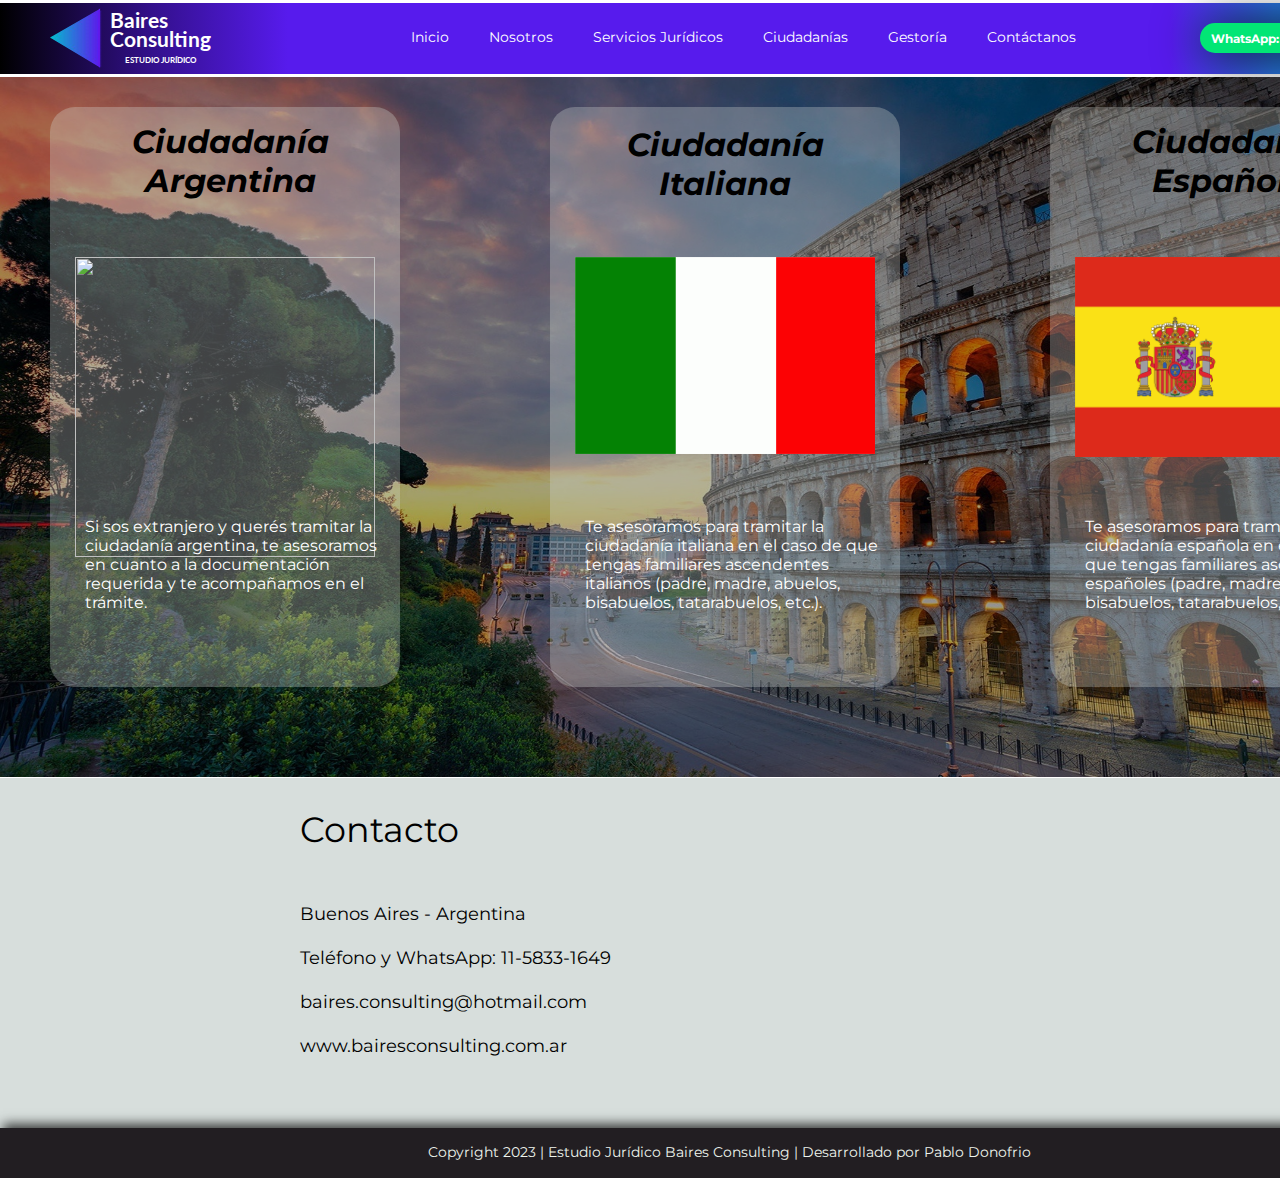
==== pages/ciudadanias.html @ acf15994 "Pre entrega 02 - Original" ====
<html lang="es">
    <head>
        <meta charset="UTF-8">
        <meta http-equiv="X-UA-Compatible" content="IE=edge">
        <meta name="viewport" content="width=device-width, initial-scale=1.0">
        <link rel="stylesheet" type="text/css" href="../css/stylesc.css">
        <link rel="preconnect" href="https://fonts.googleapis.com">
        <link rel="preconnect" href="https://fonts.gstatic.com" crossorigin>
        <link href="https://fonts.googleapis.com/css2?family=Fira+Sans:wght@100;300;400;700;900&display=swap" rel="stylesheet">
        <link rel="preconnect" href="https://fonts.googleapis.com">
        <link rel="preconnect" href="https://fonts.gstatic.com" crossorigin>
        <link href="https://fonts.googleapis.com/css2?family=Work+Sans:ital,wght@0,100;0,400;0,600;0,800;1,300&display=swap" rel="stylesheet">
        <link rel="preconnect" href="https://fonts.googleapis.com"><link rel="preconnect" href="https://fonts.gstatic.com" crossorigin><link href="https://fonts.googleapis.com/css2?family=Lato:wght@100;300;400;700;900&display=swap" rel="stylesheet">
        <link rel="preconnect" href="https://fonts.googleapis.com">
        <link rel="preconnect" href="https://fonts.gstatic.com" crossorigin>
        <link href="https://fonts.googleapis.com/css2?family=Montserrat:wght@100;400;700&display=swap" rel="stylesheet">



        <title>BAIRES CONSULTING | Estudio Jurídico</title>
    </head>
<body>
    <header>
        <div class="cabecera">
            <div class="fondoLogo">
                <h2 class="letraBaires">Baires</h2>
                <h2 class="letraConsulting">Consulting</h2>
                <h2 class="slogan">ESTUDIO JURÍDICO</h2>
                <img class="logoB" src="../assets/SoloLogo_2023.png" alt="">
            </div>
            <div class="fondoMenuCentral">
                <nav>
                    <ul class="botoneraCentral">
                        <li><a href="D:\CODERHOUSE - CLASES DESARROLLO WEB\Codigos\pruebascurso03-submenu2\index.html">Inicio</a></li>
                        <li><a href="D:\CODERHOUSE - CLASES DESARROLLO WEB\Codigos\pruebascurso03-submenu2\pages\nosotros.html">Nosotros</a></li>
                        <li><a href="D:\CODERHOUSE - CLASES DESARROLLO WEB\Codigos\pruebascurso03-submenu2\pages\servicios.html">Servicios Jurídicos</a></li>
                        <li><a href="D:\CODERHOUSE - CLASES DESARROLLO WEB\Codigos\pruebascurso03-submenu2\pages\ciudadanias.html">Ciudadanías</a>
                            <!-- <ul class="SubMenu">
                                <li> <a href="#">Argentina</a> </li>
                                <li> <a href="#">Italiana</a> </li>
                                <li> <a href="#">Española</a> </li>
                            </ul> -->
                        </li>
                        <li><a href="D:\CODERHOUSE - CLASES DESARROLLO WEB\Codigos\pruebascurso03-submenu2\pages\gestoria.html">Gestoría</a></li>
                        <li><a href="D:\CODERHOUSE - CLASES DESARROLLO WEB\Codigos\pruebascurso03-submenu2\pages\contacto-form.html">Contáctanos</a></li>
                    </ul>
                </nav>
            </div>
            <div class="fondoSinLogo"></div>
            <div class="contentTel"></div>
                <div class="tel">
                    <h4>WhatsApp: 11-5833-1649</h4>    
                </div>
        </div>
    </header>
    <main>
        <div class="fondoCuerpoC">  

            <img class="FotoRoma" src="../assets/roma.jpg" alt="">

                <div class="fondoArgentina">
                    <br>

                    <h1 class="ciuARG">Ciudadanía Argentina</h1>
                    <br>
                    <img class="bandeArg" src="../assets/BanderaArgentina.png" alt="">
                    <p id="descripcionARG">Si sos extranjero y querés tramitar la ciudadanía argentina, te asesoramos en cuanto a la documentación requerida y te acompañamos en el trámite.
                </div>
                <div class="fondoItalia">
                    <br>

                    <h1 class="ciuITA">Ciudadanía <br> Italiana</h1>
                    <br>
                    <img class="bandeITA" src="../assets/BanderaItaliana.PNG" alt="">
                    <p id="DescripcionITA">Te asesoramos para tramitar la ciudadanía italiana en el caso de que tengas familiares ascendentes italianos (padre, madre, abuelos, bisabuelos, tatarabuelos, etc.).
                </div>
                <div class="fondoEspana">
                    <br>

                    <h1 class="ciuESP">Ciudadanía Española</h1>
                    <br>
                    <img class="bandeESP" src="../assets/BanderaEspana.png" alt="">
                    <p id="descripcionESP">Te asesoramos para tramitar la ciudadanía española en el caso de que tengas familiares ascendentes españoles (padre, madre, abuelos, bisabuelos, tatarabuelos, etc.).
                </div>

        <div class="fondoBody">
        </div>
        </div>
        <section>
            <div class="contactoBajo">
                    <iframe class="mapa" src="https://www.google.com/maps/embed?pb=!1m14!1m12!1m3!1d15606.87540798475!2d-58.35980882972185!3d-34.681428520362296!2m3!1f0!2f0!3f0!3m2!1i1024!2i768!4f13.1!5e0!3m2!1ses-419!2sar!4v1673087443445!5m2!1ses-419!2sar" width="350" height="250" style="border:0;" allowfullscreen="" loading="lazy" referrerpolicy="no-referrer-when-downgrade"></iframe>
                    <h3 id="letraContacto">Contacto</h3>
                    <nav class="navegaDown">
                        <ul class="menuDown">
                            <li>Buenos Aires - Argentina</li><br>
                            <li>Teléfono y WhatsApp: 11-5833-1649</li><br>
                            <li>baires.consulting@hotmail.com</a></li><br>
                            <li>www.bairesconsulting.com.ar</li>
                        </ul>
                    </nav>
                </div>
            </section>
    </main>
<!-- Y aquí está nuestro pie de página principal que se utiliza en todas las páginas de nuestro sitio web -->
<footer>
    <div class="contentFooter">
        <p class="footer">Copyright 2023 | Estudio Jurídico Baires Consulting | Desarrollado por Pablo Donofrio </p>
    </div>
</footer>
</body>
</html>
---- css/stylesc.css ----
* {
    margin: 0;
    padding: 0;
}

/* Header */
.fondoLogo {
    width: 288px;
    height: 71px;
    background: rgb(0,0,0);
    background: linear-gradient(90deg, rgba(0,0,0,1) 0%, rgba(51,16,140,1) 53%, rgba(87,27,237,1) 100%);
    position: absolute;
    top: 3px;
    left: 0px;
}

.fondoMenuCentral {
    width: 882px;
    height: 71px;
    position: absolute;
    top: 3px;
    left: 288px;
    background-color: #571bed;

}


.fondoSinLogo {
    width: 288px;
    height: 71px;
    position: absolute;
    top: 3px;
    left: 1170px;
    background: rgb(87,27,237);
    background: linear-gradient(90deg, rgba(87,27,237,1) 0%, rgba(42,118,227,1) 36%, rgba(3,198,218,1) 100%);
}


.letraBaires {
    color: white;
    font-size: 21px;
    font-family: 'Lato', sans-serif;
    position: absolute;
    top: 4px;
    left: 110px;
}

.letraConsulting {
    color: white;
    font-size: 21px;
    font-family: 'Lato', sans-serif;
    position: absolute;
    top: 23px;
    left: 110px;
}


.slogan {
    color: white;
    font-size: 8px;
    font-family: 'Lato', sans-serif;
    position: absolute;
    top: 52px;
    left: 125px;
}



.logoB {
    width: 52px;
    height: 60px;
    position: absolute;
    top: 5px;
    left: 50px;
}

.botoneraCentral {
    list-style: none;

}

.botoneraCentral a{
    font-family: 'Montserrat', sans-serif;
    font-size: 0.87rem;
    text-decoration: none;
    color: white;
    background-color: #571bed;
    padding: 18px;

}

.botoneraCentral li {
    display: inline-block;
    align-items: center;
}

ul {
    padding: 25px;
    position: relative;
    left: 80px;
}

.botoneraCentral   li a:hover {
    background-color: white;
    width: 15px;
    height: 85px;
    color: black;
    transition: all .5s;
}


.contentTel {
    width: 258px;
    height: 70px;
    position: absolute;
    top: 0.5rem;
    left: 1192px;
}

.tel {
    width: 170px;
    height: 30px;
    position: absolute;
    top: 23px;
    left: 1200px;
    color: white;
    box-shadow: 2px 2px 50px #000;
    background-color: #02e675;
    font-size: 12px;
    border-radius: 15px;
    font-family: 'Montserrat', sans-serif;
    font-weight: 100;
    display: flex;
    justify-content: center;
    align-items: center;
    z-index: 20;
}



.tel:hover {
    background-color: rgb(98, 37, 197);
    transition: all .5s;
}



/* FIN Header */

.lineaFina {
    width: 1450px;
    height: 2px;
    background-color: #221E22;
    position: absolute;
    top: 70px;
    left: 0px;
}

/* MAIN */


.fondoCuerpoC {
    width: 1458px;
    height: 700px;
    position: relative;
    background-color: #8DA9C4;
    top: 77px;
    }


.ciuARG {
    font-family: 'Montserrat', sans-serif;
    font-style: italic;
    color: black;
    position: absolute;
    top: 15px;
    left: 10px;
    z-index: 90;
}

.ciuITA {
    font-family: 'Montserrat', sans-serif;
    font-style: italic;
    color: black;
    z-index: 90;
}


.ciuESP {
    font-family: 'Montserrat', sans-serif;
    font-style: italic;
    color: black;
    position: absolute;
    top: 15px;
    left: 10px;
    z-index: 90;
}


h1 {
color: white;
}

h3 {
    color: white;
    font-family: 'Work Sans', sans-serif;
    font-weight: 400;
}

#descripcionARG {
    font-family: 'Montserrat', sans-serif;
    color: rgb(255, 255, 255);
    font-weight:400;
    text-align: left;
    justify-content: center;
    padding-left: 20px;
    padding-right: 20px;
    position: absolute;
    top: 410px;
    left: 15px;
    z-index: 90;
}

#descripcionARG:hover {
    color: black;
    transition: 0.3s;
}


#descripcionITA {
    font-family: 'Montserrat', sans-serif;
    color: rgb(255, 255, 255);
    font-weight: 400;
    text-align: left;
    justify-content: center;
    padding-left: 20px;
    padding-right: 20px;
    position: absolute;
    top: 410px;
    left: 15px;
    z-index: 90;
}

#descripcionITA:hover {
    color: black;
    transition: 0.3s;
}


#descripcionESP {
    font-family: 'Montserrat', sans-serif;
    color: rgb(255, 255, 255);
    font-weight: 400;
    text-align: left;
    justify-content: center;
    padding-left: 20px;
    padding-right: 20px;
    position: absolute;
    top: 410px;
    left: 15px;
    z-index: 90;
}

#descripcionESP:hover {
    color: black;
    transition: 0.3s;
}


.bandeArg {
    position: absolute;
    top: 150px;
    left: 25px;
    width: 300px;
}

.bandeArg:hover {-webkit-transform:scale(1.3);transform:scale(1.3);transition: all .3s;}
.bandeArg {overflow:hidden;transition: all .3s;} 


.bandeITA {
    position: absolute;
    top: 150px;
    left: 25px;
    width: 300px;
}

.bandeITA:hover {-webkit-transform:scale(1.3);transform:scale(1.3);transition: all .3s;}
.bandeITA {overflow:hidden;transition: all .3s;} 

.bandeESP {
    position: absolute;
    top: 150px;
    left: 25px;
    width: 300px;
}

.bandeESP:hover {-webkit-transform:scale(1.3);transform:scale(1.3);transition: all .3s;}
.bandeESP {overflow:hidden;transition: all .3s;} 


.fondoArgentina {
    width: 350px;
    height: 580px;
    background-color:rgba(215, 222, 220, 0.3);
    position: absolute;
    top: 30px;
    left: 50px;
    z-index: 20;
    color: white;
    border-radius: 25px;
    text-align: center;
}

.fondoArgentina:hover {
    background-color:rgba(215, 222, 220, 1);
    transition: 0.3s;
}


.fondoItalia {
    width: 350px;
    height: 580px;
    background-color:rgba(215, 222, 220, 0.3);
    position: absolute;
    top: 30px;
    left: 550px;
    z-index: 20;
    color: white;
    border-radius: 25px;
    text-align: center;
}

.fondoItalia:hover {
    background-color:rgba(215, 222, 220, 1);
    transition: 0.3s;
}


.fondoEspana {
    width: 350px;
    height: 580px;
    background-color:rgba(215, 222, 220, 0.3);
    position: absolute;
    top: 30px;
    left: 1050px;
    z-index: 20;
    color: white;
    border-radius: 25px;
    text-align: center;
}


.fondoEspana:hover {
    background-color:rgba(215, 222, 220, 1);
    transition: 0.3s;
}

.contactoBajo {
    display: flex;
    width: 1458px;
    height: 350px;
    background-color: #D7DEDC;
    position: absolute;
    top: 778px;
    justify-content: center;
}



.contactoBajo h3{
    color: #8DA9C4;
    font-family: 'Montserrat', sans-serif;
    font-size: 20px;
}

#letraContacto {
    color: #000;
    font-family: 'Montserrat', sans-serif;
    font-size: 35px;
    position: absolute;
    top: 30px;
    left: 300px;
}

#letraUbic {
    color:#000;
    font-family: 'Montserrat', sans-serif;
    font-size: 35px;
    position: absolute;
    top: 40px;
    left: 300px;
}

.mapa {
    position: absolute;
    top: 30px;
    left: 780px;
}



.contactoBajo h3{
    color: #8DA9C4;
    font-family: 'Montserrat', sans-serif;
    font-size: 20px;
}

#letraContacto {
    color: #000;
    font-family: 'Montserrat', sans-serif;
    font-size: 35px;
    position: absolute;
    top: 30px;
    left: 300px;
}

#letraUbic {
    color:#000;
    font-family: 'Montserrat', sans-serif;
    font-size: 35px;
    position: absolute;
    top: 40px;
    left: 300px;
}

.Mapa {
    position: absolute;
    top: 30px;
    left: 780px;
}


.contentFooter {
    display: flex;
    width: 1458px;
    height: 50px;
    background-color: #221E22;
    position: absolute;
    top: 1128px;
    justify-content: center;
    -webkit-box-shadow: 0px -7px 11px -3px rgba(0,0,0,0.75);
    -moz-box-shadow: 0px -7px 11px -3px rgba(0,0,0,0.75);
    box-shadow: 0px -7px 11px -3px rgba(0,0,0,0.75);
}

.footer {
    font-family: 'Montserrat', sans-serif;
    font-weight: 400;
    font-size: 14px;
    color: #EEF4ED;
    position: absolute;
    top: 15px;
}



.navegaDown ul{
    list-style: none;
    text-align: left;
    text-decoration: none;
    color: #000;
    font-family: 'Montserrat', sans-serif;
    font-size: 18px;
    position: absolute;
    top: 100px;
    left: 275px;
}


.fotoRoma {
    width: 1458px;
    height: 700px;
    filter: brightness(65%);
    
}
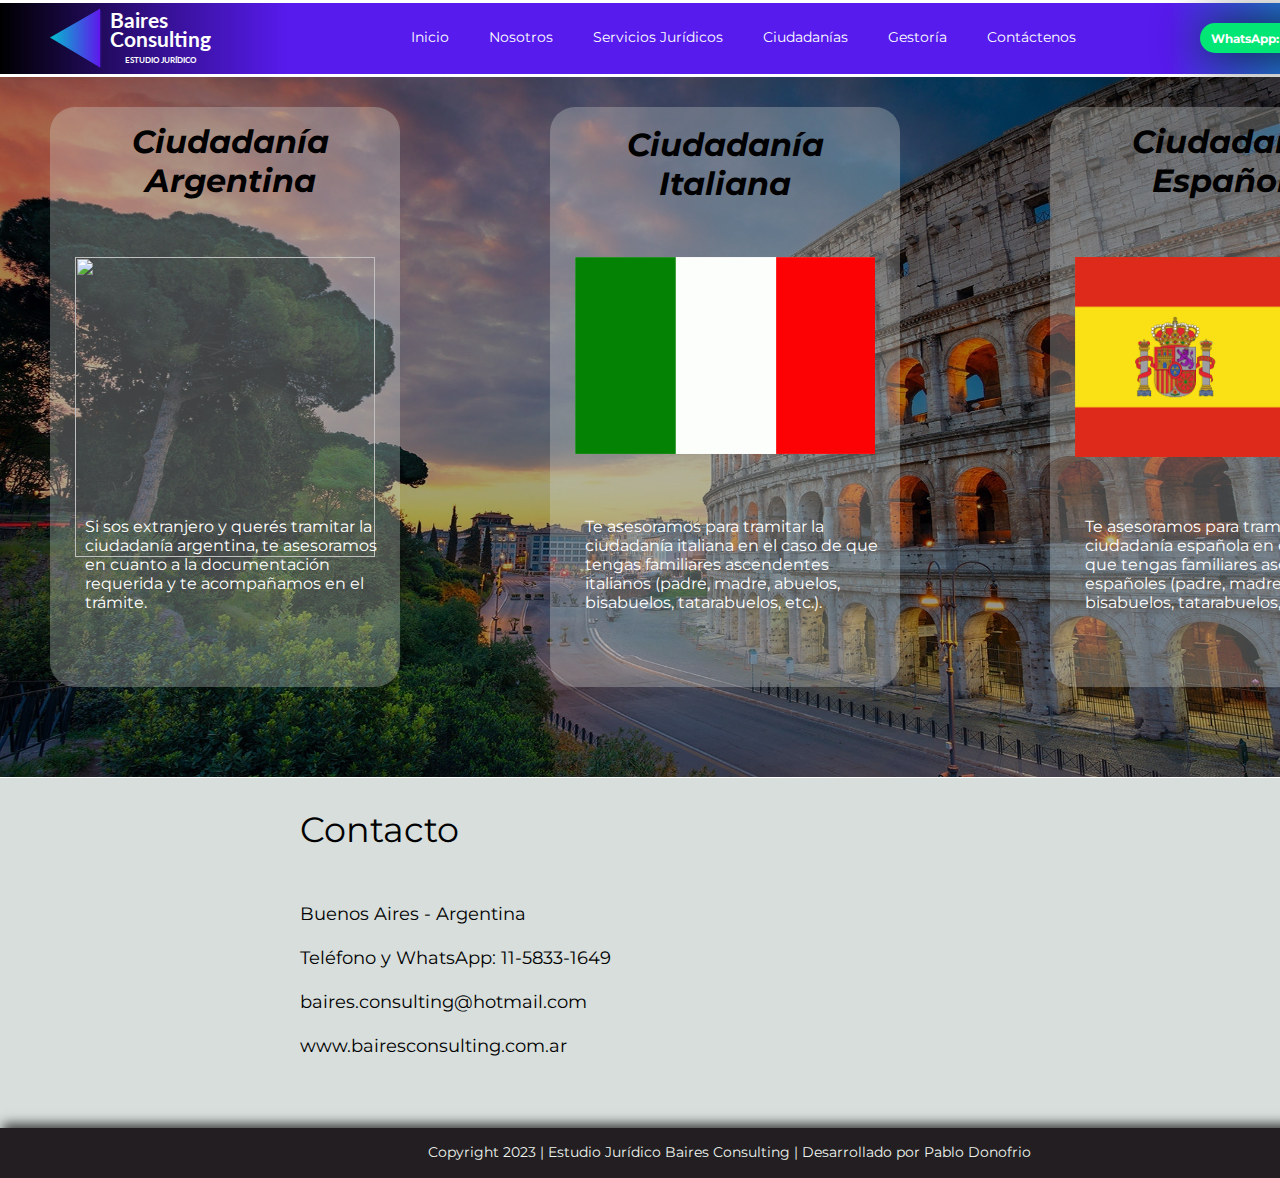
==== commit b1cb900f: "Pre entrega 04 - links modificados" ====
--- a/pages/ciudadanias.html
+++ b/pages/ciudadanias.html
@@ -31,18 +31,12 @@
             <div class="fondoMenuCentral">
                 <nav>
                     <ul class="botoneraCentral">
-                        <li><a href="D:\CODERHOUSE - CLASES DESARROLLO WEB\Codigos\pruebascurso03-submenu2\index.html">Inicio</a></li>
-                        <li><a href="D:\CODERHOUSE - CLASES DESARROLLO WEB\Codigos\pruebascurso03-submenu2\pages\nosotros.html">Nosotros</a></li>
-                        <li><a href="D:\CODERHOUSE - CLASES DESARROLLO WEB\Codigos\pruebascurso03-submenu2\pages\servicios.html">Servicios Jurídicos</a></li>
-                        <li><a href="D:\CODERHOUSE - CLASES DESARROLLO WEB\Codigos\pruebascurso03-submenu2\pages\ciudadanias.html">Ciudadanías</a>
-                            <!-- <ul class="SubMenu">
-                                <li> <a href="#">Argentina</a> </li>
-                                <li> <a href="#">Italiana</a> </li>
-                                <li> <a href="#">Española</a> </li>
-                            </ul> -->
-                        </li>
-                        <li><a href="D:\CODERHOUSE - CLASES DESARROLLO WEB\Codigos\pruebascurso03-submenu2\pages\gestoria.html">Gestoría</a></li>
-                        <li><a href="D:\CODERHOUSE - CLASES DESARROLLO WEB\Codigos\pruebascurso03-submenu2\pages\contacto-form.html">Contáctanos</a></li>
+                        <li><a href="https://pablodono.github.io/preentrega02/">Inicio</a></li>
+                        <li><a href="https://pablodono.github.io/preentrega02/pages/nosotros.html">Nosotros</a></li>
+                        <li><a href="https://pablodono.github.io/preentrega02/pages/servicios.html">Servicios Jurídicos</a></li>
+                        <li><a href="https://pablodono.github.io/preentrega02/pages/ciudadanias.html">Ciudadanías</a></li>
+                        <li><a href="https://pablodono.github.io/preentrega02/pages/gestoria.html">Gestoría</a></li>
+                        <li><a href="https://pablodono.github.io/preentrega02/pages/contacto-form.html">Contáctenos</a></li>
                     </ul>
                 </nav>
             </div>
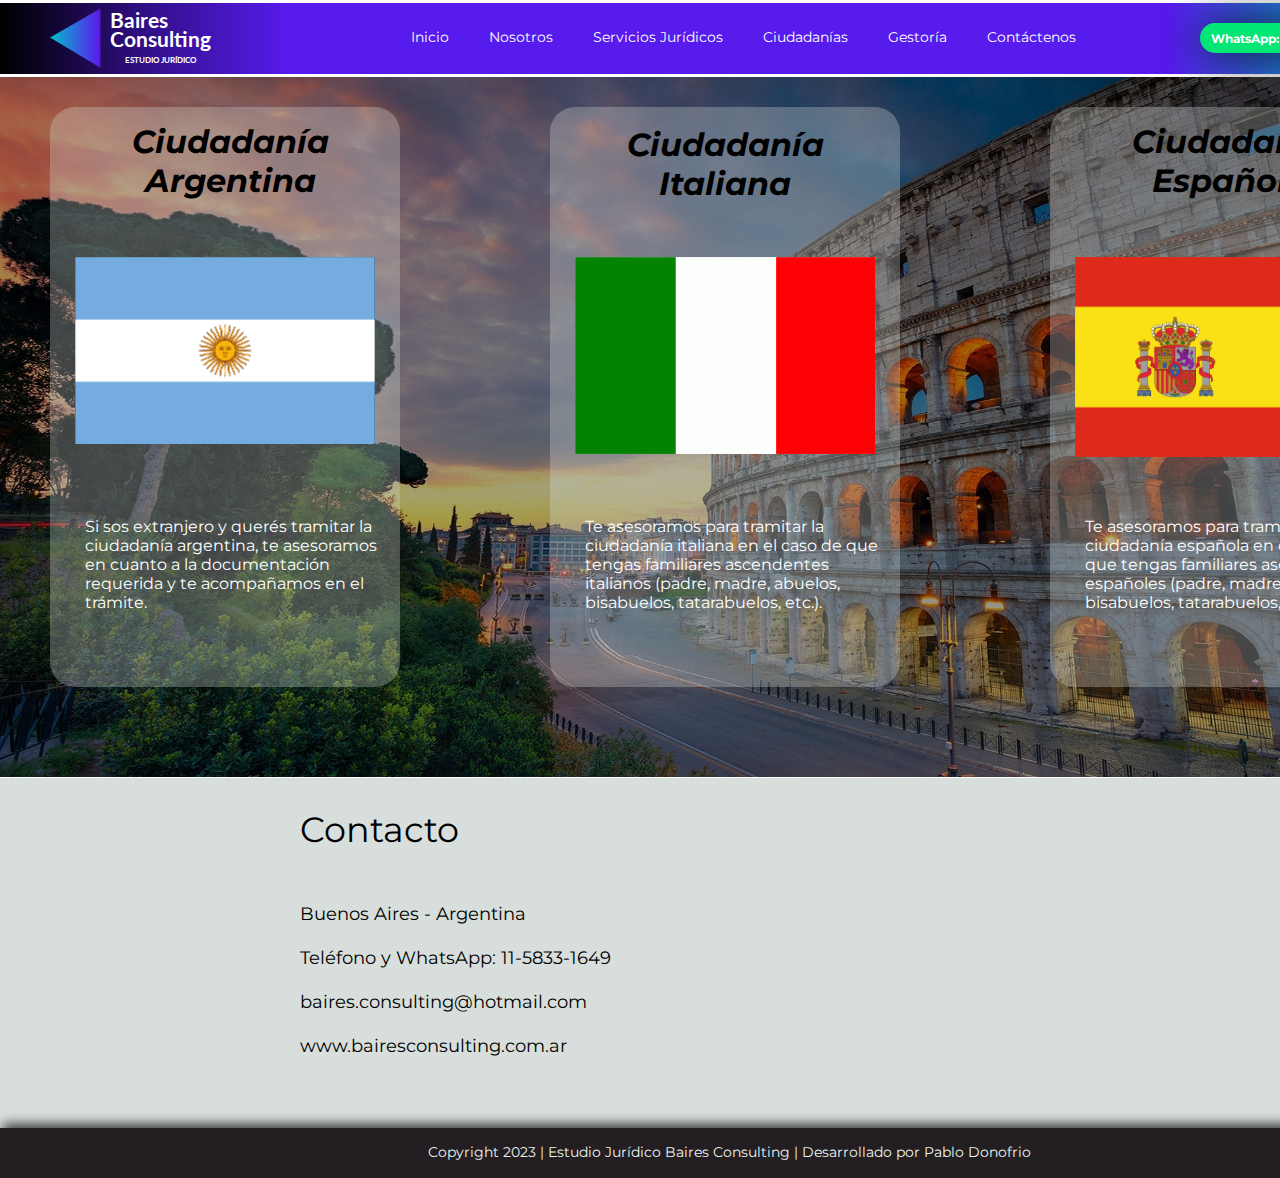
==== commit 777dc6a6: "Pre entrega 08 - Serv 5MQ" ====
--- a/pages/ciudadanias.html
+++ b/pages/ciudadanias.html
@@ -33,7 +33,7 @@
                     <ul class="botoneraCentral">
                         <li><a href="https://pablodono.github.io/preentrega02/">Inicio</a></li>
                         <li><a href="https://pablodono.github.io/preentrega02/pages/nosotros.html">Nosotros</a></li>
-                        <li><a href="https://pablodono.github.io/preentrega02/pages/servicios.html">Servicios Jurídicos</a></li>
+                        <li><a href="https://pablodono.github.io/preentrega02/pages/serviciosnue.html">Servicios Jurídicos</a></li>
                         <li><a href="https://pablodono.github.io/preentrega02/pages/ciudadanias.html">Ciudadanías</a></li>
                         <li><a href="https://pablodono.github.io/preentrega02/pages/gestoria.html">Gestoría</a></li>
                         <li><a href="https://pablodono.github.io/preentrega02/pages/contacto-form.html">Contáctenos</a></li>
@@ -57,7 +57,7 @@
 
                     <h1 class="ciuARG">Ciudadanía Argentina</h1>
                     <br>
-                    <img class="bandeArg" src="../assets/BanderaArgentina.png" alt="">
+                    <img class="bandeArg" src="../assets/BanderaArgentina.PNG" alt="">
                     <p id="descripcionARG">Si sos extranjero y querés tramitar la ciudadanía argentina, te asesoramos en cuanto a la documentación requerida y te acompañamos en el trámite.
                 </div>
                 <div class="fondoItalia">
